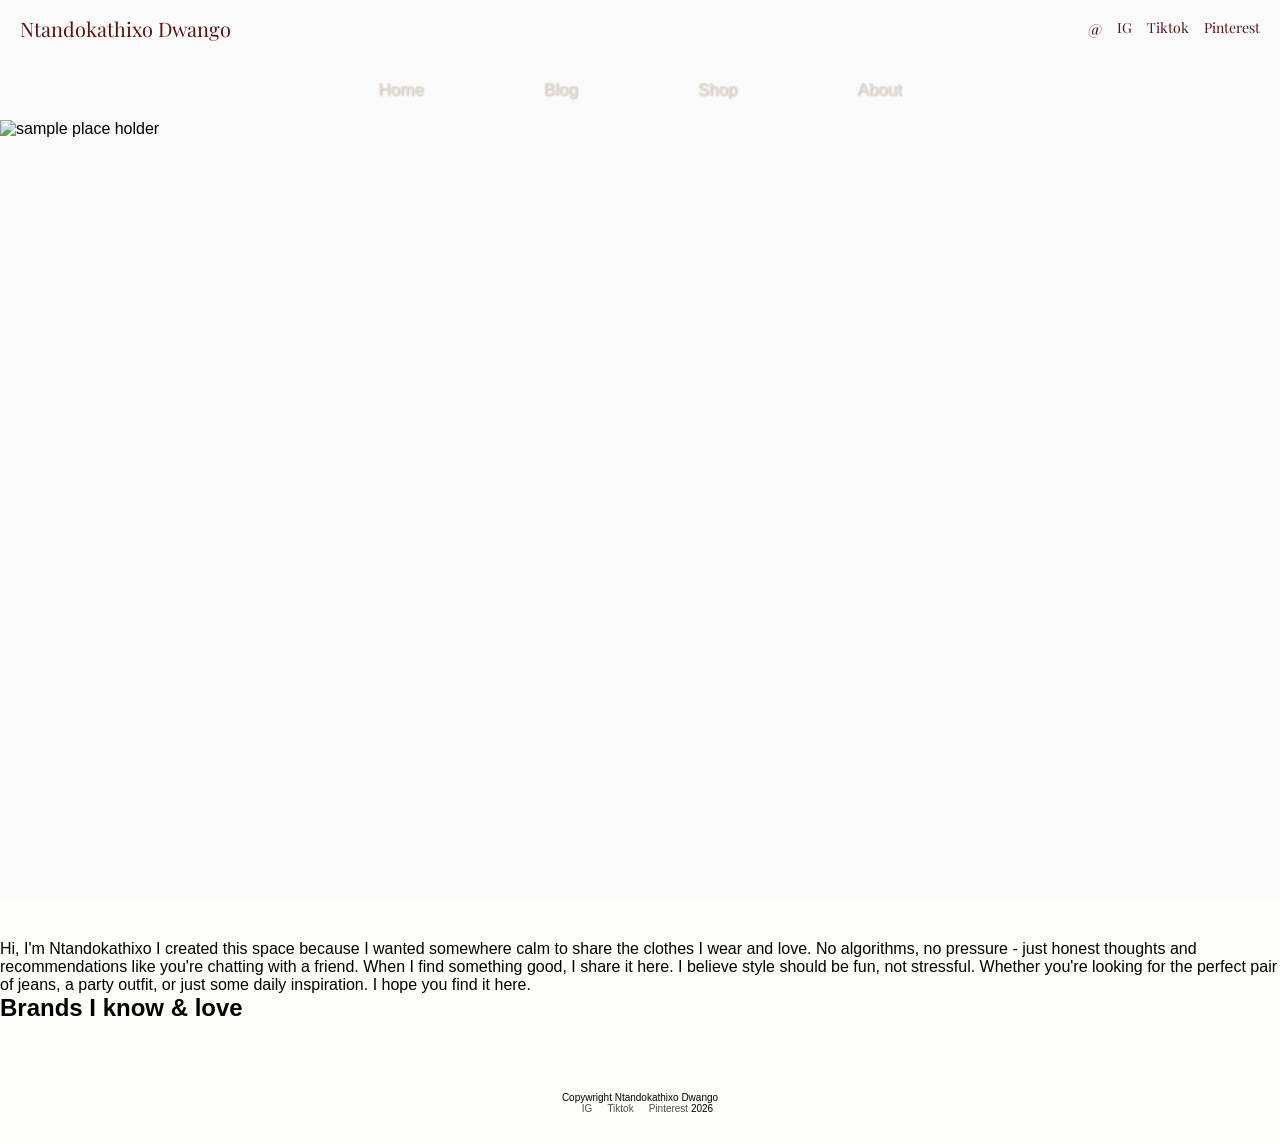
==== about.html @ 5c0c626a "first commit" ====
<!DOCTYPE html>
<html lang="en">
<head>
    <meta charset="UTF-8">
    <meta name="viewport" content="width=device-width, initial-scale=1.0">
    <title>Portfolio Website</title>
    <link href="https://fonts.googleapis.com/css2?family=Playfair+Display:ital,wght@0,400..900;1,400..900&display=swap" rel="stylesheet">
    <link rel="stylesheet" href="./css/style.css">
    <script src="./js/main.js" defer></script>
</head>
<body>
    <header>

        <div class="top-bar">
            <h1 class="logo">Ntandokathixo Dwango</h1>
            <nav class="socials-nav">
              <ul class="social-links">
                <li class="search-icon">@</li>
                <li><a href="https://www.instagram.com/i.nandos?igsh=MXA2dDZqcmVsYThvMA%3D%3D&utm_source=qr">IG</a></li>
                <li><a href="https://www.tiktok.com/@inandos?_r=1&_t=ZS-95dtrnkW7IT">Tiktok</a></li>
                <li><a href="https://pin.it/1VtYvhpHP">Pinterest</a></li>
              </ul>
            </nav>
        </div>

        
        <nav class="main-nav">
            <ul class="page-links">
              <li><a href="./index.html">Home</a></li>
              <li><a href="./blog.html">Blog</a></li>
              <li><a href="./shop.html">Shop</a></li>
              <li><a href="./about.html">About</a></li>
            </ul>
        </nav>

        <div>
                    <figure>
                        <img src="" alt="sample place holder">
                        <figcaption></figcaption>
                    </figure>
        </div>

    </header>
    <main>
        <section class="section-about">
            <p class="about-paragraph"> Hi, I'm Ntandokathixo
                I created this space because  I wanted somewhere calm to share the clothes I wear and love.
                No algorithms, no pressure - just honest thoughts and recommendations like you're chatting with a friend.
                When I find something good, I share it here.
                I believe style should be fun, not stressful. Whether you're looking for the perfect pair of jeans, a party outfit, or just some daily inspiration.
                I hope you find it here.
            </p>
        </section> 

        <section>
            <h2 class="referal"> Brands I know & love</h2>
        </section>
    </main>
    <footer>
    <p> Copywright Ntandokathixo Dwango 
        <ul class="footer-social-links">
                <li><a href="https://www.instagram.com/i.nandos?igsh=MXA2dDZqcmVsYThvMA%3D%3D&utm_source=qr">IG</a></li>
                <li><a href="https://www.tiktok.com/@inandos?_r=1&_t=ZS-95dtrnkW7IT">Tiktok</a></li>
                <li><a href="https://pin.it/1VtYvhpHP">Pinterest</a></li>
              </ul> 
        <time datetime="2026-04-17">2026</time> </p>
 </footer>
</body>
</html>
---- css/style.css ----
* {
    margin: 0;
    padding: 0;
    box-sizing: border-box;
}

body {
    display: flex;
    flex-direction: column;
    background-color: rgb(250, 250, 250);
    font-family: 'Open Sans', sans-serif;
    min-height: 100vh;
    margin: 0;
    padding: 0;
}

/* HEADER AND HERO */
header {
    position: relative;
    min-height: 100vh;
}

.hero-image {
    position: absolute;
    top: 0;
    left: 0;
    width: 100%;
    height: 100%;
    object-fit: cover;
    z-index: 0;
}

.top-bar, .main-nav, .hero-text {
    position: relative;
    z-index: 2;
}

/* TOP BAR */
.top-bar {
    display: flex;
    justify-content: space-between;
    align-items: center;
    padding: 15px 20px;
    position: fixed;
    top: 0;
    left: 0;
    width: 100%;
    background-color: transparent;
    transition: background-color 0.3s ease;
    z-index: 100;
    box-sizing: border-box;
}

.top-bar.scrolled {
    background-color: rgb(255, 253, 247);
    box-shadow: 0 2px 5px rgba(0,0,0,0.05);
}

.top-bar-right {
    display: flex;
    align-items: center;
    gap: 15px;
    margin-right: 0px;
    padding-right: 20px;
}

/* LOGO - HOMEPAGE */
.home-page .logo {
    font-family: 'Playfair Display', serif;
    font-weight: 300;
    font-size: 20px;
    padding-left: 0px;
    color: antiquewhite;
    transition: color 0.3s ease;
}

/* LOGO - HOMEPAGE WHEN SCROLLED */
body.home-page .top-bar.scrolled .logo {
    color: rgb(84, 21, 21);
}

/* LOGO - OTHER PAGES */
.logo {
    font-family: 'Playfair Display', serif;
    font-weight: 300;
    font-size: 20px;
    padding-left: 0px;
    color: rgb(84, 21, 21);
}

/* SOCIAL LINKS CONTAINER */
.social-links {
    display: flex;
    list-style: none;
    gap: 15px;
    margin: 0;
    padding: 0;
}

/* SOCIAL LINKS - HOMEPAGE */
.home-page .social-links li a {
    text-decoration: none;
    font-family: 'Playfair Display', serif;
    font-size: 14px;
    font-weight: 400;
    color: antiquewhite;
    transition: color 0.3s ease;
}

/* SOCIAL LINKS - HOMEPAGE WHEN SCROLLED */
body.home-page .top-bar.scrolled .social-links li a {
    color: rgb(84, 21, 21);
}

/* SOCIAL LINKS - OTHER PAGES */
.social-links li a {
    text-decoration: none;
    font-family: 'Playfair Display', serif;
    font-size: 14px;
    font-weight: 400;
    color: rgb(84, 21, 21);
}

/* SEARCH ICON - HOMEPAGE */
.home-page .search-icon {
    color: antiquewhite;
    font-family: 'Playfair Display', serif;
    transition: color 0.3s ease;
}

/* SEARCH ICON - HOMEPAGE WHEN SCROLLED */
body.home-page .top-bar.scrolled .search-icon {
    color: rgb(84, 21, 21);
}

/* SEARCH ICON - OTHER PAGES */
.search-icon {
    color: rgb(84, 21, 21);
    font-family: 'Playfair Display', serif;
}

/* HAMBURGER BUTTON */
.hamburger {
    background: none;
    border: none;
    font-size: 28px;
    cursor: pointer;
    width: 35px;
    text-align: center;
    padding: 0;
    visibility: hidden;
    transition: color 0.3s ease;
}

/* HAMBURGER - HOMEPAGE */
.home-page .hamburger {
    color: antiquewhite;
}

/* HAMBURGER - HOMEPAGE WHEN SCROLLED */
body.home-page .top-bar.scrolled .hamburger {
    visibility: visible;
    color: rgb(84, 21, 21);
}

/* HAMBURGER - OTHER PAGES */
.hamburger {
    color: rgb(84, 21, 21);
}

/* HAMBURGER - OTHER PAGES WHEN SCROLLED */
.top-bar.scrolled .hamburger {
    visibility: visible;
}

/* HIDE MAIN NAV WHEN SCROLLED */
.top-bar.scrolled .main-nav {
    display: none;
}

/* SLIDE MENU */
.slide-menu {
    position: fixed;
    top: 0;
    right: -300px;
    width: 280px;
    height: 100%;
    background-color: rgb(255, 253, 247);
    box-shadow: -2px 0 10px rgba(0,0,0,0.1);
    z-index: 200;
    transition: right 0.3s ease;
    padding-top: 70px;
}

.slide-menu.open {
    right: 0;
}

.slide-menu ul {
    list-style: none;
    padding: 0;
    margin: 0;
}

.slide-menu li {
    text-align: center;
    padding: 15px 20px;
    border-bottom: 1px solid rgb(230, 230, 230);
}

.slide-menu li a {
    text-decoration: none;
    font-family: 'Open Sans', sans-serif;
    font-size: 16px;
    font-weight: 300;
    color: rgb(84, 21, 21);
}

.close-menu {
    position: absolute;
    top: 15px;
    right: 20px;
    background: none;
    border: none;
    font-size: 24px;
    cursor: pointer;
    color: rgb(80, 80, 80);
}

.menu-overlay {
    display: none;
    position: fixed;
    top: 0;
    left: 0;
    width: 100%;
    height: 100%;
    background-color: rgba(0,0,0,0.4);
    z-index: 150;
}

.menu-overlay.open {
    display: block;
}

/* MAIN NAVIGATION */
.main-nav {
    display: flex;
    align-items: center;
    justify-content: center;
    padding: 20px 20px;
    position: relative;
    z-index: 1;
}

.page-links {
    display: flex;
    gap: 120px;
    list-style: none;
    margin: 0;
    padding-top: 60px;
}

.page-links li a {
    text-decoration: none;
    font-family: 'Open Sans', sans-serif;
    font-size: 17px;
    font-weight: 500;
    color: rgb(234, 220, 201);
    text-shadow: 1px 1px 2px rgba(29, 29, 29, 0.3);
}

/* HERO TEXT */
.hero-text {
    font-size: 20px;
    font-weight: 300;
    text-align: left;
    padding-top: 150px;
    font-family: 'Open Sans', sans-serif;
    color: antiquewhite;
    margin: 150px;
    margin-left: 5%;
    text-shadow: 1px 1px 2px rgba(0,0,0,0.3);
    position: relative;
    z-index: 1;
}

.hero-text .drop-cap {
    font-size: 40px;
    font-family: 'Open Sans', sans-serif;
    font-weight: 400;
    display: block;
    line-height: 1.2;
    margin-bottom: 15px;
    color: antiquewhite;
}

/* MAIN CONTENT */
main {
    flex-grow: 1;
    background-color: rgb(255, 253, 247);
    padding: 40px 0;
}

/* LATEST IN SECTION */
.section-latest {
    padding: 40px 40px;
}

.latest-header {
    display: flex;
    justify-content: space-between;
    align-items: baseline;
    margin-bottom: 30px;
}

.latest-in {
    font-size: 45px;
    font-weight: 200;
    font-family: 'Playfair Display', serif;
    color: rgb(84, 21, 21);
}

.latest-grid {
    display: flex;
    flex-direction: row;
    justify-content: space-between;
    gap: 40px;
    margin-bottom: 30px;
}

.post-card {
    text-decoration: none;
    display: block;
    flex: 1;
    transition: transform 0.3s ease;
}

.post-card:hover {
    transform: translateY(-5px);
}

.post-card figure {
    margin: 0;
}

.post-card img {
    width: 100%;
    height: 600px;
    object-fit: cover;
}

.post-card figcaption h3 {
    font-family: 'Playfair Display', serif;
    font-size: 18px;
    font-weight: 300;
    color: rgb(84, 21, 21);
    margin: 12px 0 5px 0;
}

.post-card figcaption p {
    font-family: 'Open Sans', sans-serif;
    font-size: 12px;
    color: rgb(84, 21, 21);
}

.view-more {
    display: inline-block;
    text-decoration: none;
    font-family: 'Open Sans', sans-serif;
    font-size: 14px;
    font-weight: 350;
    color: rgb(84, 21, 21);
    border-bottom: 2px solid rgb(84, 21, 21);
    padding-bottom: 4px;
}

/* LATEST FAVOURITE POSTS */
.section-favourite {
    padding: 40px 40px;
}

.favourite-content {
    display: flex;
    align-items: center;
    justify-content: space-between;
    gap: 60px;
}

.favourite-text {
    flex: 1;
    max-width: 35%;
}

.latest-post {
    font-size: 45px;
    font-weight: 200;
    font-family: 'Playfair Display', serif;
    margin-bottom: 55px;
    color: rgb(84, 21, 21);
}

.favourite-description {
    font-family: 'Open Sans', sans-serif;
    font-size: 14px;
    color: rgb(120, 120, 120);
    line-height: 1.6;
}

.favourite-images {
    flex: 2;
    display: flex;
    gap: 30px;
}

.favourite-card {
    flex: 1;
    display: block;
    text-decoration: none;
    transition: transform 0.3s ease;
    position: relative;
}

.favourite-card:hover {
    transform: scale(1.02);
}

.favourite-card img {
    width: 100%;
    height: 600px;
    object-fit: cover;
}

.flower-overlay {
    position: relative;
}

.flower-corner {
    position: absolute;
    top: 10px;
    right: 10px;
    width: 50px;
    height: 50px;
    background-image: url('images/homepage/flower.png');
    background-size: contain;
    background-repeat: no-repeat;
    pointer-events: none;
    z-index: 2;
}

/* FOOTER */
footer {
    font-size: 10px;
    margin-top: auto;
    text-align: center;
    padding: 30px 20px;
    background-color: rgb(255, 253, 247);
}

.footer-social-links {
    display: inline-flex;
    list-style: none;
    gap: 15px;
    margin-left: 15px;
}

.footer-social-links li a {
    text-decoration: none;
    font-size: 10px;
    color: rgb(80, 80, 80);
}

footer p {
    display: flex;
    justify-content: center;
    align-items: center;
    gap: 10px;
    flex-wrap: wrap;
}

/* BLOG PAGE STYLES */
.blog-page .main-nav .page-links li a {
    color: rgb(84, 21, 21);
    text-shadow: none;
}

.blog-title {
    font-family: 'Playfair Display', serif;
    font-size: 25px;
    font-weight: 400;
    text-align: center;
    color: rgb(84, 21, 21);
    margin: 60px 0 40px 0;
}

.featured-post {
    padding: 40px 80px;
    background-color: rgb(255, 253, 247);
}

.featured-content {
    display: flex;
    align-items: center;
    gap: 50px;
    background-color: rgb(250, 248, 242);
    overflow: hidden;
}

.featured-text {
    flex: 1;
    padding: 40px;
}

.featured-tag {
    font-family: 'Open Sans', sans-serif;
    font-size: 12px;
    font-weight: 600;
    letter-spacing: 2px;
    color: rgb(84, 21, 21);
    display: inline-block;
    margin-bottom: 15px;
}

.featured-text h2 {
    font-family: 'Playfair Display', serif;
    font-size: 28px;
    font-weight: 600;
    color: rgb(84, 21, 21);
    margin-bottom: 15px;
}

.featured-text p {
    font-family: 'Open Sans', sans-serif;
    font-size: 14px;
    color: rgb(100, 100, 100);
    line-height: 1.6;
    margin-bottom: 25px;
}

.read-more-btn {
    display: inline-block;
    text-decoration: none;
    font-family: 'Open Sans', sans-serif;
    font-size: 12px;
    font-weight: 600;
    color: rgb(84, 21, 21);
    border-bottom: 2px solid rgb(84, 21, 21);
    padding-bottom: 4px;
}

.featured-image {
    flex: 1;
}

.featured-image img {
    width: 100%;
    height: 700px;
    object-fit: cover;
}

.blog-filters {
    display: flex;
    justify-content: center;
    gap: 30px;
    padding: 30px 20px;
    flex-wrap: wrap;
    border-bottom: 1px solid rgb(230, 230, 230);
    margin: 0 80px;
}

.filter-btn {
    background: none;
    border: none;
    font-family: 'Open Sans', sans-serif;
    font-size: 14px;
    font-weight: 600;
    color: rgb(120, 120, 120);
    cursor: pointer;
    padding: 8px 0;
    transition: color 0.3s ease;
}

.filter-btn:hover,
.filter-btn.active {
    color: rgb(139, 90, 43);
    border-bottom: 2px solid rgb(139, 90, 43);
}

.blog-posts {
    padding: 40px 80px;
}

.posts-grid {
    display: grid;
    grid-template-columns: repeat(3, 1fr);
    gap: 30px;
}

.blog-card {
    background-color: rgb(255, 253, 247);
    overflow: hidden;
    transition: transform 0.3s ease;
}

.blog-card:hover {
    transform: translateY(-5px);
}

.blog-card a {
    text-decoration: none;
}

.blog-card img {
    width: 100%;
    height: 600px;
    object-fit: cover;
}

.blog-card h3 {
    font-family: 'Playfair Display', serif;
    font-size: 18px;
    font-weight: 500;
    color: rgb(84, 21, 21);
    padding: 15px 15px 5px 15px;
}

.blog-card .post-date {
    font-family: 'Open Sans', sans-serif;
    font-size: 11px;
    color: rgb(150, 150, 150);
    padding: 0 15px 15px 15px;
}

.pagination {
    display: flex;
    justify-content: center;
    gap: 15px;
    padding: 40px 0 60px 0;
}

.pagination a {
    text-decoration: none;
    font-family: 'Open Sans', sans-serif;
    font-size: 14px;
    color: rgb(120, 120, 120);
    padding: 5px 10px;
    cursor: pointer;
}

.pagination a:hover,
.pagination a.active {
    color: rgb(139, 90, 43);
    font-weight: 600;
}

/* PAGE 2 - HIDDEN BY DEFAULT */
.page2 {
    display: none;
}

/* RESPONSIVE */
@media (max-width: 1024px) {
    .latest-grid {
        flex-wrap: wrap;
    }
    
    .post-card {
        flex: 1 1 calc(50% - 15px);
    }
    
    .favourite-content {
        flex-direction: column;
        text-align: center;
    }
    
    .favourite-text {
        max-width: 100%;
        margin-bottom: 30px;
    }
    
    .featured-content {
        flex-direction: column;
    }
    
    .posts-grid {
        grid-template-columns: repeat(2, 1fr);
    }
}

@media (max-width: 768px) {
    .section-latest, .section-favourite {
        padding: 40px 20px;
    }
    
    .latest-grid {
        flex-direction: column;
    }
    
    .favourite-images {
        flex-direction: column;
    }
    
    .post-card {
        width: 100%;
    }
    
    .featured-post, .blog-posts {
        padding: 40px 20px;
    }
    
    .posts-grid {
        grid-template-columns: 1fr;
    }
    
    .blog-filters {
        margin: 0 20px;
    }
}
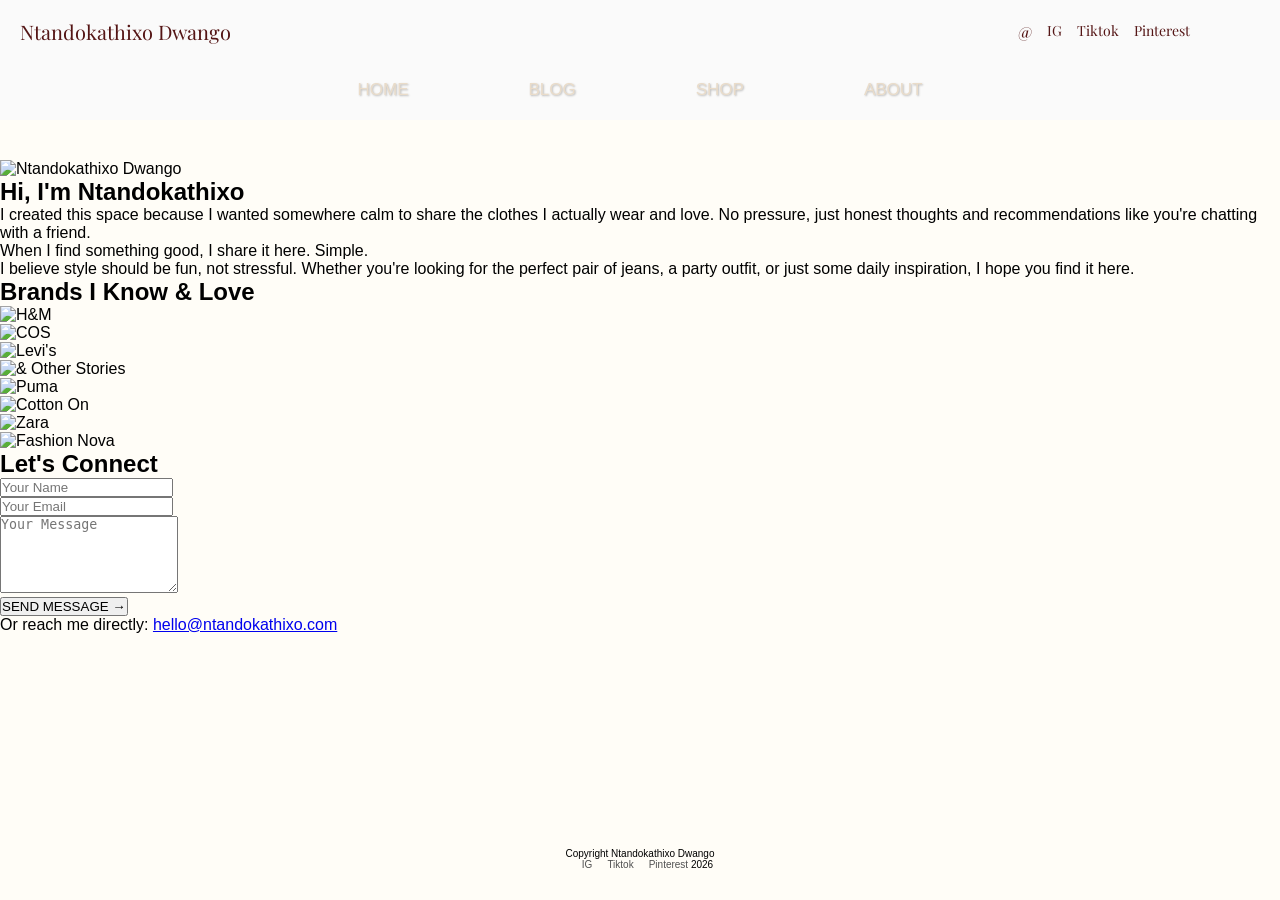
==== commit 87f42ad4: "about and shop page updates" ====
--- a/about.html
+++ b/about.html
@@ -3,67 +3,123 @@
 <head>
     <meta charset="UTF-8">
     <meta name="viewport" content="width=device-width, initial-scale=1.0">
-    <title>Portfolio Website</title>
+    <title>About | Ntandokathixo Dwango</title>
     <link href="https://fonts.googleapis.com/css2?family=Playfair+Display:ital,wght@0,400..900;1,400..900&display=swap" rel="stylesheet">
     <link rel="stylesheet" href="./css/style.css">
     <script src="./js/main.js" defer></script>
 </head>
-<body>
-    <header>
+<body class="about-page">
+    <div class="top-bar">
+        <h1 class="logo">Ntandokathixo Dwango</h1>
+        <div class="top-bar-right">
+            <nav class="socials-nav">
+                <ul class="social-links">
+                    <li class="search-icon">@</li>
+                    <li><a href="https://www.instagram.com/i.nandos">IG</a></li>
+                    <li><a href="https://www.tiktok.com/@inandos">Tiktok</a></li>
+                    <li><a href="https://pin.it/1VtYvhpHP">Pinterest</a></li>
+                </ul>
+            </nav>
+            <button class="hamburger" id="hamburgerBtn">☰</button>
+        </div>
+    </div>
 
-        <div class="top-bar">
-            <h1 class="logo">Ntandokathixo Dwango</h1>
-            <nav class="socials-nav">
-              <ul class="social-links">
-                <li class="search-icon">@</li>
-                <li><a href="https://www.instagram.com/i.nandos?igsh=MXA2dDZqcmVsYThvMA%3D%3D&utm_source=qr">IG</a></li>
-                <li><a href="https://www.tiktok.com/@inandos?_r=1&_t=ZS-95dtrnkW7IT">Tiktok</a></li>
-                <li><a href="https://pin.it/1VtYvhpHP">Pinterest</a></li>
-              </ul>
-            </nav>
-        </div>
+    <nav class="main-nav">
+        <ul class="page-links">
+            <li><a href="./index.html">HOME</a></li>
+            <li><a href="./blog.html">BLOG</a></li>
+            <li><a href="./shop.html">SHOP</a></li>
+            <li><a href="./about.html">ABOUT</a></li>
+        </ul>
+    </nav>
 
-        
-        <nav class="main-nav">
-            <ul class="page-links">
-              <li><a href="./index.html">Home</a></li>
-              <li><a href="./blog.html">Blog</a></li>
-              <li><a href="./shop.html">Shop</a></li>
-              <li><a href="./about.html">About</a></li>
-            </ul>
-        </nav>
+    <!-- Slide Menu -->
+    <div class="slide-menu" id="slideMenu">
+        <button class="close-menu" id="closeMenuBtn">✕</button>
+        <ul>
+            <li><a href="./index.html">HOME</a></li>
+            <li><a href="./blog.html">BLOG</a></li>
+            <li><a href="./shop.html">SHOP</a></li>
+            <li><a href="./about.html">ABOUT</a></li>
+        </ul>
+    </div>
+    <div class="menu-overlay" id="menuOverlay"></div>
 
-        <div>
-                    <figure>
-                        <img src="" alt="sample place holder">
-                        <figcaption></figcaption>
-                    </figure>
-        </div>
+    <main class="about-main">
+        <!-- Profile Photo Section -->
+        <section class="about-profile">
+            <div class="profile-image">
+                <img src="images/about/profile.jpg" alt="Ntandokathixo Dwango">
+            </div>
+        </section>
 
-    </header>
-    <main>
-        <section class="section-about">
-            <p class="about-paragraph"> Hi, I'm Ntandokathixo
-                I created this space because  I wanted somewhere calm to share the clothes I wear and love.
-                No algorithms, no pressure - just honest thoughts and recommendations like you're chatting with a friend.
-                When I find something good, I share it here.
-                I believe style should be fun, not stressful. Whether you're looking for the perfect pair of jeans, a party outfit, or just some daily inspiration.
-                I hope you find it here.
-            </p>
-        </section> 
+        <!-- About Text Section -->
+        <section class="about-text">
+            <h1 class="about-title">Hi, I'm Ntandokathixo</h1>
+            <p class="about-paragraph">I created this space because I wanted somewhere calm to share the clothes I actually wear and love. No pressure, just honest thoughts and recommendations like you're chatting with a friend.</p>
+            <p class="about-paragraph">When I find something good, I share it here. Simple.</p>
+            <p class="about-paragraph">I believe style should be fun, not stressful. Whether you're looking for the perfect pair of jeans, a party outfit, or just some daily inspiration, I hope you find it here.</p>
+        </section>
 
-        <section>
-            <h2 class="referal"> Brands I know & love</h2>
+        <!-- Brands Section -->
+        <section class="brands-section">
+            <h2 class="brands-title">Brands I Know & Love</h2>
+            <div class="brands-grid">
+                <div class="brand-card">
+                    <img src="images/brands/hm-logo.png" alt="H&M">
+                </div>
+                <div class="brand-card">
+                    <img src="images/brands/cos-logo.png" alt="COS">
+                </div>
+                <div class="brand-card">
+                    <img src="images/brands/levis-logo.png" alt="Levi's">
+                </div>
+                <div class="brand-card">
+                    <img src="images/brands/other-stories-logo.png" alt="& Other Stories">
+                </div>
+                <div class="brand-card">
+                    <img src="images/brands/puma-logo.png" alt="Puma">
+                </div>
+                <div class="brand-card">
+                    <img src="images/brands/cotton-on-logo.png" alt="Cotton On">
+                </div>
+                <div class="brand-card">
+                    <img src="images/brands/zara-logo.png" alt="Zara">
+                </div>
+                <div class="brand-card">
+                    <img src="images/brands/fashion-nova-logo.png" alt="Fashion Nova">
+                </div>
+            </div>
+        </section>
+
+        <!-- Contact Section -->
+        <section class="contact-section">
+            <h2 class="contact-title">Let's Connect</h2>
+            <form class="contact-form" id="contactForm">
+                <div class="form-group">
+                    <input type="text" id="name" name="name" placeholder="Your Name" required>
+                </div>
+                <div class="form-group">
+                    <input type="email" id="email" name="email" placeholder="Your Email" required>
+                </div>
+                <div class="form-group">
+                    <textarea id="message" name="message" placeholder="Your Message" rows="5" required></textarea>
+                </div>
+                <button type="submit" class="submit-btn">SEND MESSAGE →</button>
+            </form>
+            <p class="contact-email">Or reach me directly: <a href="mailto:hello@ntandokathixo.com">hello@ntandokathixo.com</a></p>
         </section>
     </main>
+
     <footer>
-    <p> Copywright Ntandokathixo Dwango 
-        <ul class="footer-social-links">
-                <li><a href="https://www.instagram.com/i.nandos?igsh=MXA2dDZqcmVsYThvMA%3D%3D&utm_source=qr">IG</a></li>
-                <li><a href="https://www.tiktok.com/@inandos?_r=1&_t=ZS-95dtrnkW7IT">Tiktok</a></li>
+        <p>Copyright Ntandokathixo Dwango 
+            <ul class="footer-social-links">
+                <li><a href="https://www.instagram.com/i.nandos">IG</a></li>
+                <li><a href="https://www.tiktok.com/@inandos">Tiktok</a></li>
                 <li><a href="https://pin.it/1VtYvhpHP">Pinterest</a></li>
-              </ul> 
-        <time datetime="2026-04-17">2026</time> </p>
- </footer>
+            </ul> 
+            <time datetime="2026-05-01">2026</time>
+        </p>
+    </footer>
 </body>
-</html> +</html>
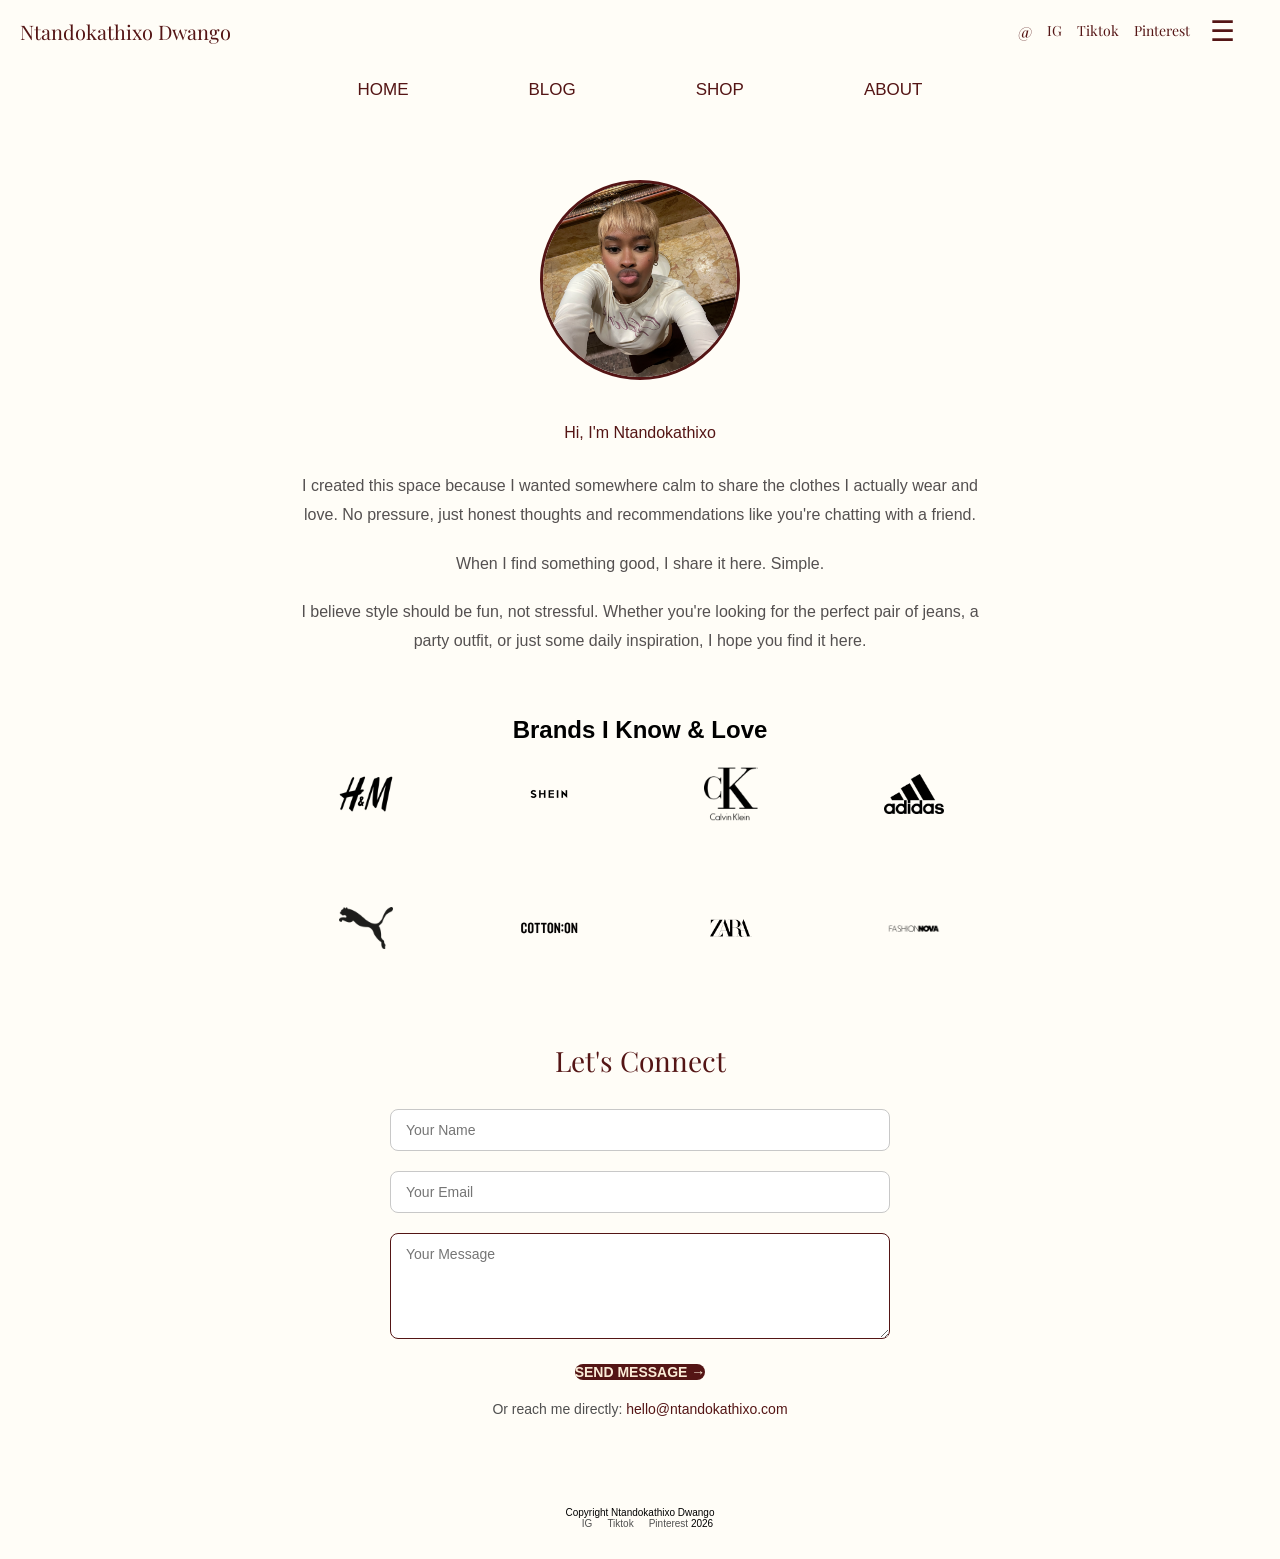
==== commit f4566951: "css updates" ====
--- a/about.html
+++ b/about.html
@@ -49,7 +49,7 @@
         <!-- Profile Photo Section -->
         <section class="about-profile">
             <div class="profile-image">
-                <img src="images/about/profile.jpg" alt="Ntandokathixo Dwango">
+                <img src="images/aboutpage/IMG_6325.jpeg" alt="Ntandokathixo Dwango">
             </div>
         </section>
 
@@ -66,28 +66,28 @@
             <h2 class="brands-title">Brands I Know & Love</h2>
             <div class="brands-grid">
                 <div class="brand-card">
-                    <img src="images/brands/hm-logo.png" alt="H&M">
+                    <img src="images/aboutpage/hm-logo-black-and-white-1.png" alt="H&M">
                 </div>
                 <div class="brand-card">
-                    <img src="images/brands/cos-logo.png" alt="COS">
+                    <img src="images/aboutpage/Shein-logo.png" alt="Shein">
                 </div>
                 <div class="brand-card">
-                    <img src="images/brands/levis-logo.png" alt="Levi's">
+                    <img src="images/aboutpage/calvin-klein-logo-png_seeklogo-311014.png" alt="Calvin Klein">
                 </div>
                 <div class="brand-card">
-                    <img src="images/brands/other-stories-logo.png" alt="& Other Stories">
+                    <img src="images/aboutpage/Adidas_logo.png" alt="Adidas">
                 </div>
                 <div class="brand-card">
-                    <img src="images/brands/puma-logo.png" alt="Puma">
+                    <img src="images/aboutpage/puma-se-logo-png_seeklogo-287825.png" alt="Puma">
                 </div>
                 <div class="brand-card">
-                    <img src="images/brands/cotton-on-logo.png" alt="Cotton On">
+                    <img src="images/aboutpage/bce77954e0cf047f27a0004ae618fdc6.png" alt="Cotton On">
                 </div>
                 <div class="brand-card">
-                    <img src="images/brands/zara-logo.png" alt="Zara">
+                    <img src="images/aboutpage/zara.png" alt="Zara">
                 </div>
                 <div class="brand-card">
-                    <img src="images/brands/fashion-nova-logo.png" alt="Fashion Nova">
+                    <img src="images/aboutpage/fashion_nova-logo_brandlogos.net_aqcdr-512x512.png" alt="Fashion Nova">
                 </div>
             </div>
         </section>
--- a/css/style.css
+++ b/css/style.css
@@ -7,7 +7,7 @@
 body {
     display: flex;
     flex-direction: column;
-    background-color: rgb(250, 250, 250);
+    background-color: rgb(255, 253, 247);
     font-family: 'Open Sans', sans-serif;
     min-height: 100vh;
     margin: 0;
@@ -285,8 +285,8 @@
 }
 
 .hero-text .drop-cap {
-    font-size: 40px;
-    font-family: 'Open Sans', sans-serif;
+    font-size: 50px;
+    font-family: 'Playfair Display', serif;
     font-weight: 400;
     display: block;
     line-height: 1.2;
@@ -714,4 +714,415 @@
     .blog-filters {
         margin: 0 20px;
     }
+}
+
+/* ABOUT PAGE STYLES */
+
+.about-page .main-nav .page-links li a {
+    color: rgb(84, 21, 21);
+    text-shadow: none;
+}
+
+.about-main {
+    max-width: 1000px;
+    margin: 0 auto;
+    padding: 60px 40px;
+}
+
+.about-profile {
+    text-align: center;
+    margin-bottom: 40px;
+}
+
+.profile-image img {
+    width: 200px;
+    height: 200px;
+    border-radius: 50%;
+    object-fit: cover;
+    border: 3px solid  rgb(84,21,21);;
+}
+
+.about-title {
+    font-family: 'Open Sans' sans-serif;
+    font-size: 16px;
+    font-weight: 400;
+    color: rgb(84,21,21);
+    text-align: center;
+    margin-bottom: 30px;
+}
+
+.about-paragraph {
+    font-family: 'Open Sans' sans-serif;
+    font-size: 16px;
+    line-height: 1.8;
+    color: rgb(84,80,80);
+    text-align: center;
+    margin: 0 auto 20px auto;
+    max-width: 700px;
+}
+
+/* BRANDS SECTION */
+
+.brands-section {
+  margin-top: 60px;
+  text-align: center;
+}
+
+.brands-tile {
+    font-family: 'Playfair Display', serif;
+    font-size: 28px;
+    font-weight: 400;
+    color:rgb(84,21,21);
+    margin-bottom: 30px;
+}
+
+.brands-grid {
+    display: grid;
+    grid-template-columns: repeat(4, 1fr);
+    gap: 30px;
+    max-width: 800px;
+    margin: 0 auto;
+}
+
+.brand-card {
+    
+    padding: 20px;
+    border-radius: 12px;
+    transition: transform 0.3s ease;
+}
+
+.brand-card:hover {
+    transform: translateY(-5px);
+}
+
+.brand-card img{
+    width: 60px;
+    height: 60px;
+    object-fit: contain;
+}
+
+/* CONTACT SECTION */
+
+.contact-section {
+    margin-top: 60px;
+    text-align: center;
+}
+
+.contact-title {
+   font-family: 'Playfair Display', serif;
+   font-size: 28px;
+   font-weight: 400;
+   color: rgb(84,21,21);
+   margin-bottom: 30px;
+}
+
+.contact-form{
+    max-width: 500px;
+    margin: 0 auto;
+}
+
+.form-group{
+    margin-bottom: 20px;
+}
+
+.form-group input, .form-group textarea {
+    width: 100%;
+    padding: 12px 15px;
+    font-family: 'Open Sans', sans-serif;
+    font-size: 14px;
+    border: 1px solid rgb(200, 200, 200);
+    border-radius: 8px;
+    background-color: rgb(255,255,255);
+    transition: border-color 0.3 ease;
+}
+
+.form-group input:focus, .form-group textarea {
+    outline: none;
+    border-color: rgb(84,21,21);
+}
+
+.submit-btn {
+    background-color: rgb(84,21,21);
+    color: antiquewhite;
+    font-family: 'Open Sans', sans-serif;
+    font-size: 14px;
+    font-weight: 600;
+    padding: 12px, 30px;
+    border: none;
+    border-radius: 30px;
+    cursor: pointer;
+    transition: background-colour 0.3s ease;
+}
+ 
+.submit-btn:hover {
+    background-color: rgb(60,15,15);
+}
+
+.contact-email {
+    margin-top: 20px;
+    font-family: 'Open Sans', sans-serif;
+    font-size: 14px;
+    color: rgb(80, 80, 80);
+}
+
+.contact-email a {
+    color: rgb(84,21,21);
+    text-decoration: none;
+}
+
+.contact-email a:hover {
+    text-decoration: underline;;
+}
+
+/* SHOP PAGE */
+
+.shop-page .main-nav .page-links li a {
+    color: rgb(84, 21, 21);
+    text-shadow: none;
+}
+
+.shop-main {
+    max-width: 100%;
+    margin: 0 auto;
+}
+
+.shop-hero-image{
+    width: 100%;
+    left: 0;
+    height: 700px;
+    object-fit: cover;
+    padding-top: 30px;
+}
+
+.shop-title {
+    font-family: 'Playfair Display', serif;
+    font-size: 48px;
+    text-align: center;
+    font-weight: 400;
+    color: rgb(84,21,21);
+}
+
+/* SHOP BY CATEGORY */
+
+.shop-by-category {
+    margin-bottom: 60px;
+}
+
+.category-title {
+    font-family: 'Playfiar Display', serif;
+    font-size: 28px;
+    font-weight: 400;
+    color: rgb(84, 21, 21);
+    text-align: center;
+    margin-bottom: 30px;
+    margin-top: 60px;
+}
+
+.category-grid {
+    display: grid;
+    grid-template-columns: repeat(5, 1fr);
+    gap: 10px;
+}
+
+.category-card {
+    text-align: center;
+    text-decoration: none;
+    transition: transform 0.3s ease;
+}
+
+.category-card:hover {
+    transform: translateY(-5px);
+}
+
+.category-card img{
+    width: 100%;
+    height: 500px;
+    object-fit: cover;
+}
+
+.category-name{
+    display: block;
+    font-family: 'Playfair Display', serif;
+    font-size: 16px;
+    font-weight: 500;
+    color: rgb(84,21,21);
+    margin-top: 10px;
+}
+
+/* IN MY CART SECTION */
+
+.in-my-cart {
+    background-color: rgb(250, 248, 242);
+    padding: 40px;
+    border-radius: 16px;
+    margin-bottom: 60px;
+}
+
+.cart-title {
+    font-family: 'Playfair Display', serif;
+    font-size: 24px;
+    font-weight: 500;
+    text-align: center;
+    color: rgb(84, 21, 21);
+    margin-bottom: 30px;
+}
+
+.cart-grid {
+    display: grid;
+    grid-template-columns: repeat(3, 1fr);
+    gap: 30px;
+}
+
+.cart-card {
+    text-align: center;
+    background-color: rgb(255, 255, 255);
+    padding: 20px;
+    border-radius: 12px;
+    transition: transform 0.3s ease;
+}
+
+.cart-card:hover {
+    transform: translateY(-5px);
+}
+
+.cart-card img {
+    width: 100%;
+    height: 500px;
+    object-fit: cover;
+    border-radius: 8px;
+    margin-bottom: 15px;
+}
+
+.cart-card h3 {
+    font-family: 'Playfair Display', serif;
+    font-size: 16px;
+    font-weight: 500;
+    color: rgb(80, 80, 80);
+    margin-bottom: 5px;
+}
+
+.cart-card .price {
+    font-family: 'Open Sans', sans-serif;
+    font-size: 14px;
+    color: rgb(84, 21, 21);
+    font-weight: 600;
+    margin-bottom: 10px;
+}
+
+.shop-now-btn {
+    display: inline-block;
+    text-decoration: none;
+    font-family: 'Open Sans', sans-serif;
+    font-size: 12px;
+    font-weight: 600;
+    color: rgb(84, 21, 21);
+    border-bottom: 2px solid rgb(84, 21, 21);
+    padding-bottom: 4px;
+}
+
+/* REVIEW SECTION */
+
+.reviews-section {
+    text-align: center;
+}
+
+.reviews-title {
+    font-family: 'Playfair Display', serif;
+    font-size: 28px;
+    font-weight: 400;
+    color: rgb(84, 21, 21);
+    margin-bottom: 30px;
+}
+
+.reviews-grid {
+    display: grid;
+    grid-template-columns: repeat(3, 1fr);
+    gap: 30px;
+    margin-bottom: 30px;
+}
+
+.review-card {
+    background-color: rgb(250, 250, 250);
+    padding: 20px;
+    border-radius: 12px;
+    text-align: left;
+}
+
+.review-card .stars {
+    font-size: 16px;
+    margin-bottom: 10px;
+}
+
+.review-card p {
+    font-family: 'Open Sans', sans-serif;
+    font-size: 14px;
+    line-height: 1.6;
+    color: rgb(80, 80, 80);
+    margin-bottom: 10px;
+}
+
+.review-card .reviewer {
+    font-family: 'Open Sans', sans-serif;
+    font-size: 12px;
+    color: rgb(150, 150, 150);
+}
+
+.leave-review-btn {
+    display: inline-block;
+    text-decoration: none;
+    font-family: 'Open Sans', sans-serif;
+    font-size: 14px;
+    font-weight: 600;
+    color: rgb(84, 21, 21);
+    border-bottom: 2px solid rgb(84, 21, 21);
+    padding-bottom: 4px;
+}
+
+/* Responsive for Shop and About */
+@media (max-width: 1024px) {
+    .category-grid {
+        grid-template-columns: repeat(3, 1fr);
+    }
+    
+    .cart-grid {
+        grid-template-columns: repeat(2, 1fr);
+    }
+
+   .reviews-grid {
+        grid-template-columns: repeat(2, 1fr);
+    }
+    
+    .brands-grid {
+        grid-template-columns: repeat(3, 1fr);
+    }
+}
+
+@media (max-width: 768px) {
+    .shop-main, .about-main {
+        padding: 40px 20px;
+    }
+    
+    .shop-title {
+        font-size: 36px;
+    }
+     
+    .category-grid {
+        grid-template-columns: repeat(2, 1fr);
+    }
+    
+    .cart-grid {
+        grid-template-columns: 1fr;
+    }
+    
+    .reviews-grid {
+        grid-template-columns: 1fr;
+    }
+    
+    .brands-grid {
+        grid-template-columns: repeat(2, 1fr);
+    }
+    
+    .about-title {
+        font-size: 28px;
+    }
 }
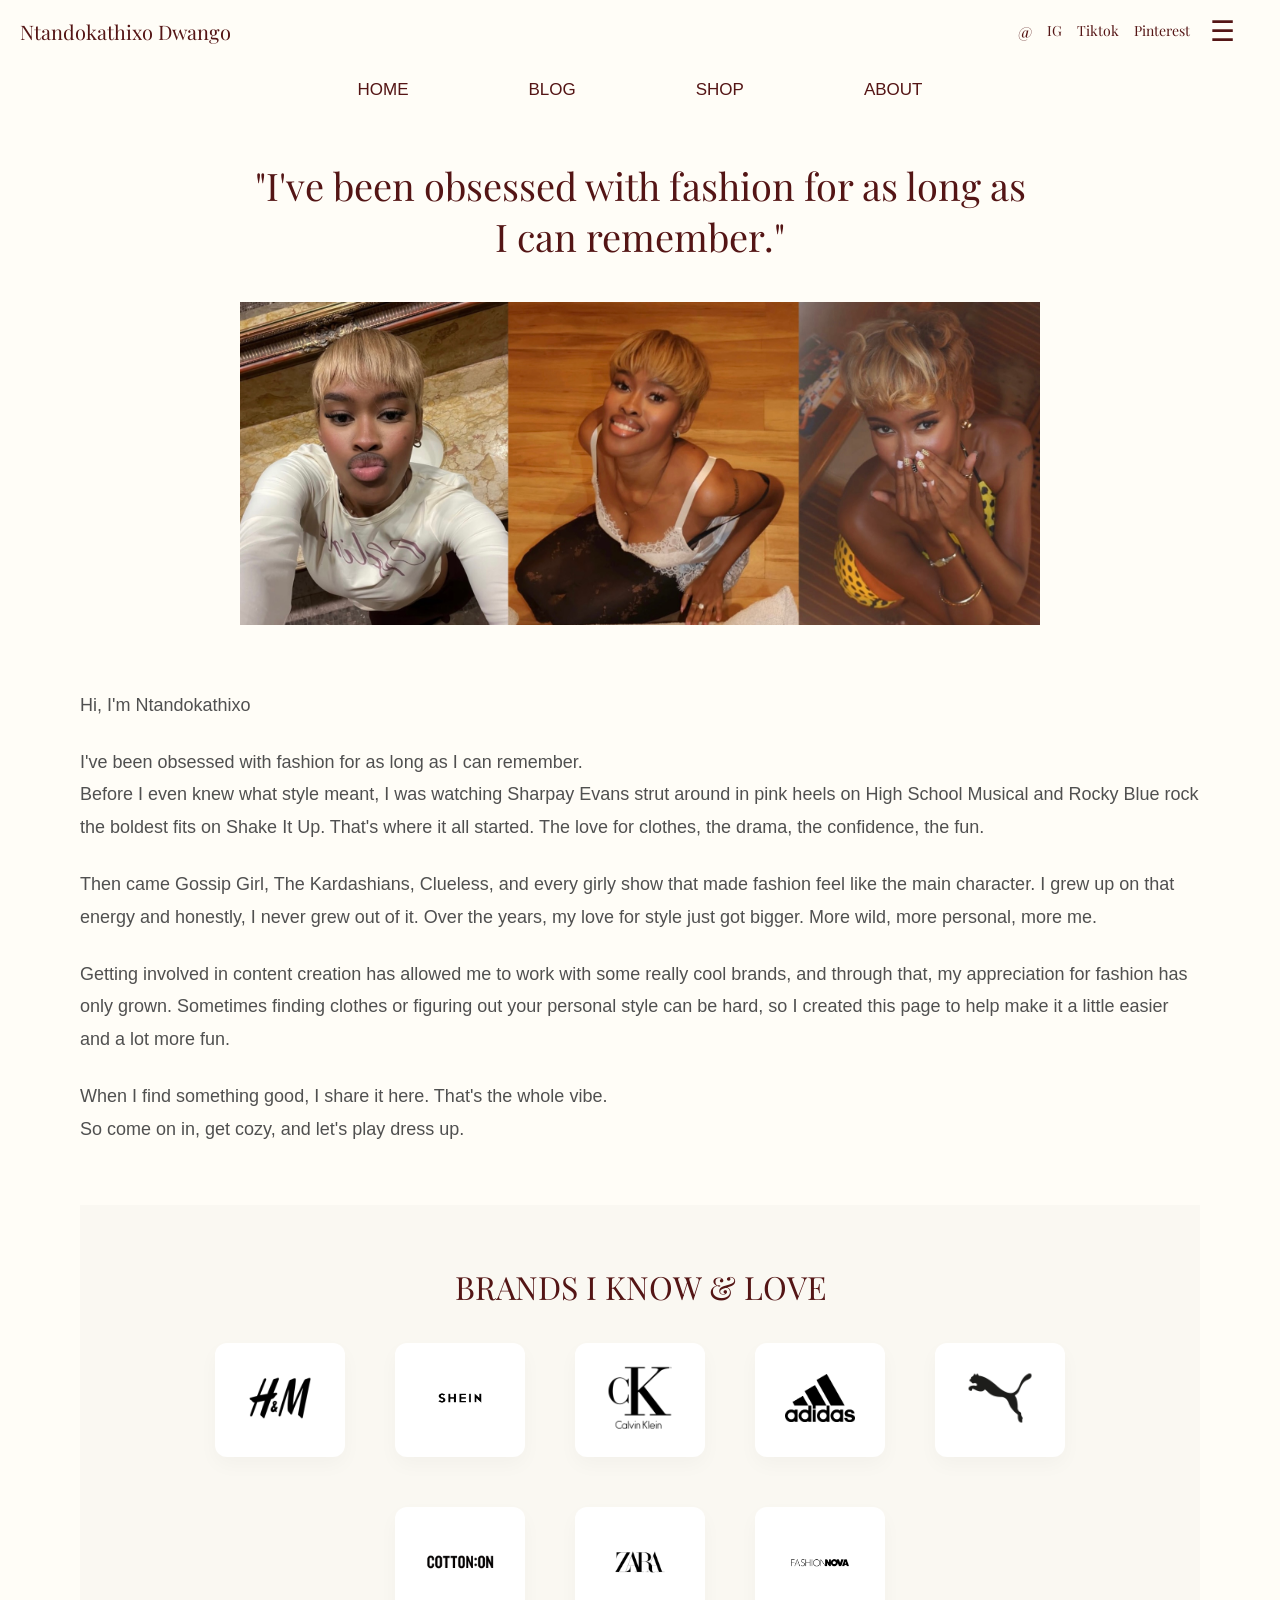
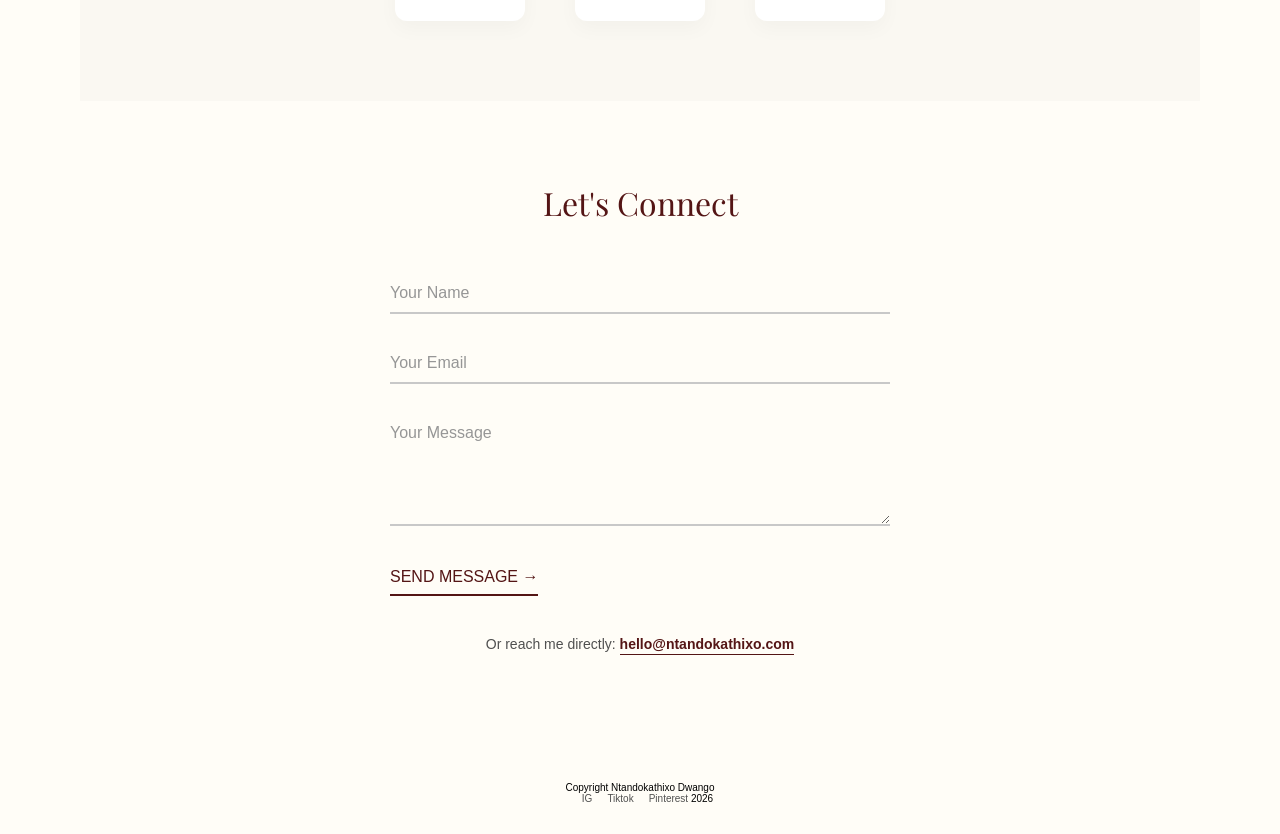
==== commit e0c349f8: "more changes" ====
--- a/about.html
+++ b/about.html
@@ -46,24 +46,26 @@
     <div class="menu-overlay" id="menuOverlay"></div>
 
     <main class="about-main">
-        <!-- Profile Photo Section -->
+        <!-- Title and Profile Photo Section -->
+         <h1 class="about-title">"I've been obsessed with fashion for as long as<br>I can remember."</h1>
         <section class="about-profile">
             <div class="profile-image">
-                <img src="images/aboutpage/IMG_6325.jpeg" alt="Ntandokathixo Dwango">
+                <img src="images/aboutpage/A25C6FEC-EC2F-4726-B0F6-29EC4BEEB2A7.jpg" alt="Ntandokathixo Dwango">
             </div>
         </section>
 
         <!-- About Text Section -->
-        <section class="about-text">
-            <h1 class="about-title">Hi, I'm Ntandokathixo</h1>
-            <p class="about-paragraph">I created this space because I wanted somewhere calm to share the clothes I actually wear and love. No pressure, just honest thoughts and recommendations like you're chatting with a friend.</p>
-            <p class="about-paragraph">When I find something good, I share it here. Simple.</p>
-            <p class="about-paragraph">I believe style should be fun, not stressful. Whether you're looking for the perfect pair of jeans, a party outfit, or just some daily inspiration, I hope you find it here.</p>
-        </section>
+       <section class="about-text">
+            <p class="about-paragraph">Hi, I'm Ntandokathixo</p>
+            <p class="about-paragraph">I've been obsessed with fashion for as long as I can remember.</br>Before I even knew what style meant, I was watching Sharpay Evans strut around in pink heels on High School Musical and Rocky Blue rock the boldest fits on Shake It Up. That's where it all started. The love for clothes, the drama, the confidence, the fun.</p>
+            <p class="about-paragraph">Then came Gossip Girl, The Kardashians, Clueless, and every girly show that made fashion feel like the main character. I grew up on that energy and honestly, I never grew out of it. Over the years, my love for style just got bigger. More wild, more personal, more me.</p>
+            <p class="about-paragraph">Getting involved in content creation has allowed me to work with some really cool brands, and through that, my appreciation for fashion has only grown. Sometimes finding clothes or figuring out your personal style can be hard, so I created this page to help make it a little easier and a lot more fun.</p>
+            <p class="about-paragraph">When I find something good, I share it here. That's the whole vibe.</br>So come on in, get cozy, and let's play dress up. </p>
+       </section>
 
         <!-- Brands Section -->
         <section class="brands-section">
-            <h2 class="brands-title">Brands I Know & Love</h2>
+            <h2 class="brands-title">BRANDS I KNOW & LOVE</h2>
             <div class="brands-grid">
                 <div class="brand-card">
                     <img src="images/aboutpage/hm-logo-black-and-white-1.png" alt="H&M">
--- a/css/style.css
+++ b/css/style.css
@@ -485,11 +485,11 @@
 
 .blog-title {
     font-family: 'Playfair Display', serif;
-    font-size: 25px;
+    font-size: 30px;
     font-weight: 400;
     text-align: center;
     color: rgb(84, 21, 21);
-    margin: 60px 0 40px 0;
+    margin: 80px 0 40px 0;
 }
 
 .featured-post {
@@ -503,11 +503,12 @@
     gap: 50px;
     background-color: rgb(250, 248, 242);
     overflow: hidden;
-}
-
+    padding: 40px;
+}
 .featured-text {
     flex: 1;
-    padding: 40px;
+    padding: 20px;
+    order: 2;
 }
 
 .featured-tag {
@@ -522,7 +523,7 @@
 
 .featured-text h2 {
     font-family: 'Playfair Display', serif;
-    font-size: 28px;
+    font-size: 35px;
     font-weight: 600;
     color: rgb(84, 21, 21);
     margin-bottom: 15px;
@@ -530,7 +531,7 @@
 
 .featured-text p {
     font-family: 'Open Sans', sans-serif;
-    font-size: 14px;
+    font-size: 18px;
     color: rgb(100, 100, 100);
     line-height: 1.6;
     margin-bottom: 25px;
@@ -549,6 +550,7 @@
 
 .featured-image {
     flex: 1;
+    order: 1;
 }
 
 .featured-image img {
@@ -724,154 +726,237 @@
 }
 
 .about-main {
+    max-width: 1200px;
+    margin: 0 auto;
+    padding: 40px 40px;
+}
+
+/* PROFILE SECTION */
+.about-profile {
+    text-align: center;
+    margin-bottom: 60px;
+    margin-top: 40px;
+}
+
+.profile-image {
+    width: 100%;
+    max-width: 800px;
+    margin: 0 auto;
+}
+
+.profile-image img {
+    width: 100%;
+    height: auto;
+    object-fit: cover;
+    border-radius: 0px;
+}
+
+/* ABOUT TEXT SECTION */
+.about-text-section {
+    max-width: 800px;
+    margin: 0 auto 80px auto;
+    padding: 40px 0;
+    border-bottom: 1px solid rgb(230, 230, 230);
+}
+
+.about-title {
+    font-family: 'Playfair Display', serif;
+    font-size: 38px;
+    text-align: center;
+    font-weight: 400;
+    color: rgb(84, 21, 21);
+    margin-bottom: 30px;
+}
+
+.about-paragraph {
+    font-family: 'Open Sans', sans-serif;
+    font-size: 18px;
+    line-height: 1.8;
+    color: rgb(80, 80, 80);
+    text-align: left;
+    margin-bottom: 25px;
+}
+
+/* BRANDS SECTION */
+.brands-section {
+    margin: 60px 0;
+    padding: 60px 0;
+    background-color: rgb(250, 248, 242);
+}
+
+.brands-header {
+    text-align: center;
+    margin-bottom: 50px;
+}
+
+.brands-title {
+    font-family: 'Playfair Display', serif;
+    font-size: 32px;
+    font-weight: 400;
+    color: rgb(84, 21, 21);
+    margin-bottom: 15px;
+    text-align: center;
+}
+
+
+.brands-grid {
+    display: flex;
+    flex-direction: row;
+    justify-content: center;
+    align-items: center;
+    gap: 50px;
+    flex-wrap: wrap;
     max-width: 1000px;
     margin: 0 auto;
-    padding: 60px 40px;
-}
-
-.about-profile {
-    text-align: center;
-    margin-bottom: 40px;
-}
-
-.profile-image img {
-    width: 200px;
-    height: 200px;
-    border-radius: 50%;
-    object-fit: cover;
-    border: 3px solid  rgb(84,21,21);;
-}
-
-.about-title {
-    font-family: 'Open Sans' sans-serif;
-    font-size: 16px;
+    padding: 20px;
+}
+
+.brand-card {
+    background-color: rgb(255, 255, 255);
+    padding: 20px 30px;
+    border-radius: 12px;
+    transition: transform 0.3s ease, box-shadow 0.3s ease;
+    box-shadow: 0 8px 20px rgba(0, 0, 0, 0.03);
+}
+
+.brand-card img {
+    width: 70px;
+    height: 70px;
+    object-fit: contain;
+}
+
+/* CONTACT SECTION */
+.contact-section {
+    max-width: 800px;
+    margin: 80px auto 60px auto;
+    text-align: center;
+    padding: 0 20px;
+}
+
+.contact-title {
+    font-family: 'Playfair Display', serif;
+    font-size: 32px;
     font-weight: 400;
-    color: rgb(84,21,21);
-    text-align: center;
-    margin-bottom: 30px;
-}
-
-.about-paragraph {
-    font-family: 'Open Sans' sans-serif;
-    font-size: 16px;
-    line-height: 1.8;
-    color: rgb(84,80,80);
-    text-align: center;
-    margin: 0 auto 20px auto;
-    max-width: 700px;
-}
-
-/* BRANDS SECTION */
-
-.brands-section {
-  margin-top: 60px;
-  text-align: center;
-}
-
-.brands-tile {
-    font-family: 'Playfair Display', serif;
-    font-size: 28px;
-    font-weight: 400;
-    color:rgb(84,21,21);
-    margin-bottom: 30px;
-}
-
-.brands-grid {
-    display: grid;
-    grid-template-columns: repeat(4, 1fr);
-    gap: 30px;
-    max-width: 800px;
-    margin: 0 auto;
-}
-
-.brand-card {
-    
-    padding: 20px;
-    border-radius: 12px;
-    transition: transform 0.3s ease;
-}
-
-.brand-card:hover {
-    transform: translateY(-5px);
-}
-
-.brand-card img{
-    width: 60px;
-    height: 60px;
-    object-fit: contain;
-}
-
-/* CONTACT SECTION */
-
-.contact-section {
-    margin-top: 60px;
-    text-align: center;
-}
-
-.contact-title {
-   font-family: 'Playfair Display', serif;
-   font-size: 28px;
-   font-weight: 400;
-   color: rgb(84,21,21);
-   margin-bottom: 30px;
-}
-
-.contact-form{
+    color: rgb(84, 21, 21);
+    margin-bottom: 50px;
+}
+
+.contact-form {
+    text-align: left;
     max-width: 500px;
     margin: 0 auto;
 }
 
-.form-group{
-    margin-bottom: 20px;
-}
-
-.form-group input, .form-group textarea {
+.form-group {
+    margin-bottom: 30px;
+    position: relative;
+}
+
+.form-group input,
+.form-group textarea {
     width: 100%;
-    padding: 12px 15px;
-    font-family: 'Open Sans', sans-serif;
-    font-size: 14px;
-    border: 1px solid rgb(200, 200, 200);
-    border-radius: 8px;
-    background-color: rgb(255,255,255);
-    transition: border-color 0.3 ease;
-}
-
-.form-group input:focus, .form-group textarea {
+    padding: 10px 0;
+    font-family: 'Open Sans', sans-serif;
+    font-size: 16px;
+    border: none;
+    border-bottom: 2px solid rgb(200, 200, 200);
+    background-color: transparent;
+    transition: border-color 0.3s ease;
     outline: none;
-    border-color: rgb(84,21,21);
+}
+
+.form-group input:focus,
+.form-group textarea:focus {
+    border-bottom-color: rgb(84, 21, 21);
+}
+
+.form-group textarea {
+    resize: vertical;
+    min-height: 80px;
+}
+
+/* Placeholder styling */
+.form-group input::placeholder,
+.form-group textarea::placeholder {
+    color: rgb(150, 150, 150);
+    font-family: 'Open Sans', sans-serif;
+    font-weight: 300;
 }
 
 .submit-btn {
-    background-color: rgb(84,21,21);
-    color: antiquewhite;
-    font-family: 'Open Sans', sans-serif;
-    font-size: 14px;
-    font-weight: 600;
-    padding: 12px, 30px;
+    background: none;
     border: none;
-    border-radius: 30px;
+    border-bottom: 2px solid rgb(84, 21, 21);
+    color: rgb(84, 21, 21);
+    font-family: 'Open Sans', sans-serif;
+    font-size: 16px;
+    font-weight: 500;
+    padding: 8px 0;
     cursor: pointer;
-    transition: background-colour 0.3s ease;
-}
- 
+    transition: color 0.3s ease, border-color 0.3s ease;
+    width: auto;
+    min-width: 120px;
+}
+
 .submit-btn:hover {
-    background-color: rgb(60,15,15);
+    color: rgb(140, 60, 60);
+    border-bottom-color: rgb(140, 60, 60);
 }
 
 .contact-email {
-    margin-top: 20px;
+    margin-top: 40px;
     font-family: 'Open Sans', sans-serif;
     font-size: 14px;
     color: rgb(80, 80, 80);
 }
 
 .contact-email a {
-    color: rgb(84,21,21);
-    text-decoration: none;
+    color: rgb(84, 21, 21);
+    text-decoration: none;
+    font-weight: 600;
+    border-bottom: 1px solid rgb(84, 21, 21);
+    padding-bottom: 2px;
 }
 
 .contact-email a:hover {
-    text-decoration: underline;;
+    color: rgb(140, 60, 60);
+    border-bottom-color: rgb(140, 60, 60);
+}
+
+/* RESPONSIVE */
+@media (max-width: 768px) {
+    .about-main {
+        padding: 40px 20px;
+    }
+    
+    .about-title {
+        font-size: 32px;
+    }
+    
+    .about-paragraph {
+        font-size: 16px;
+    }
+    
+    .brands-title {
+        font-size: 28px;
+    }
+    
+    .brands-grid {
+        gap: 20px;
+    }
+    
+    .brand-card {
+        padding: 15px 20px;
+    }
+    
+    .brand-card img {
+        width: 50px;
+        height: 50px;
+    }
+    
+    .contact-title {
+        font-size: 28px;
+    }
 }
 
 /* SHOP PAGE */
@@ -943,10 +1028,10 @@
 .category-name{
     display: block;
     font-family: 'Playfair Display', serif;
-    font-size: 16px;
+    font-size: 18px;
     font-weight: 500;
-    color: rgb(84,21,21);
-    margin-top: 10px;
+    color: rgb(84, 21, 21);
+    padding: 15px 15px 5px 15px;
 }
 
 /* IN MY CART SECTION */
@@ -1014,7 +1099,7 @@
     text-decoration: none;
     font-family: 'Open Sans', sans-serif;
     font-size: 12px;
-    font-weight: 600;
+    font-weight: 500;
     color: rgb(84, 21, 21);
     border-bottom: 2px solid rgb(84, 21, 21);
     padding-bottom: 4px;
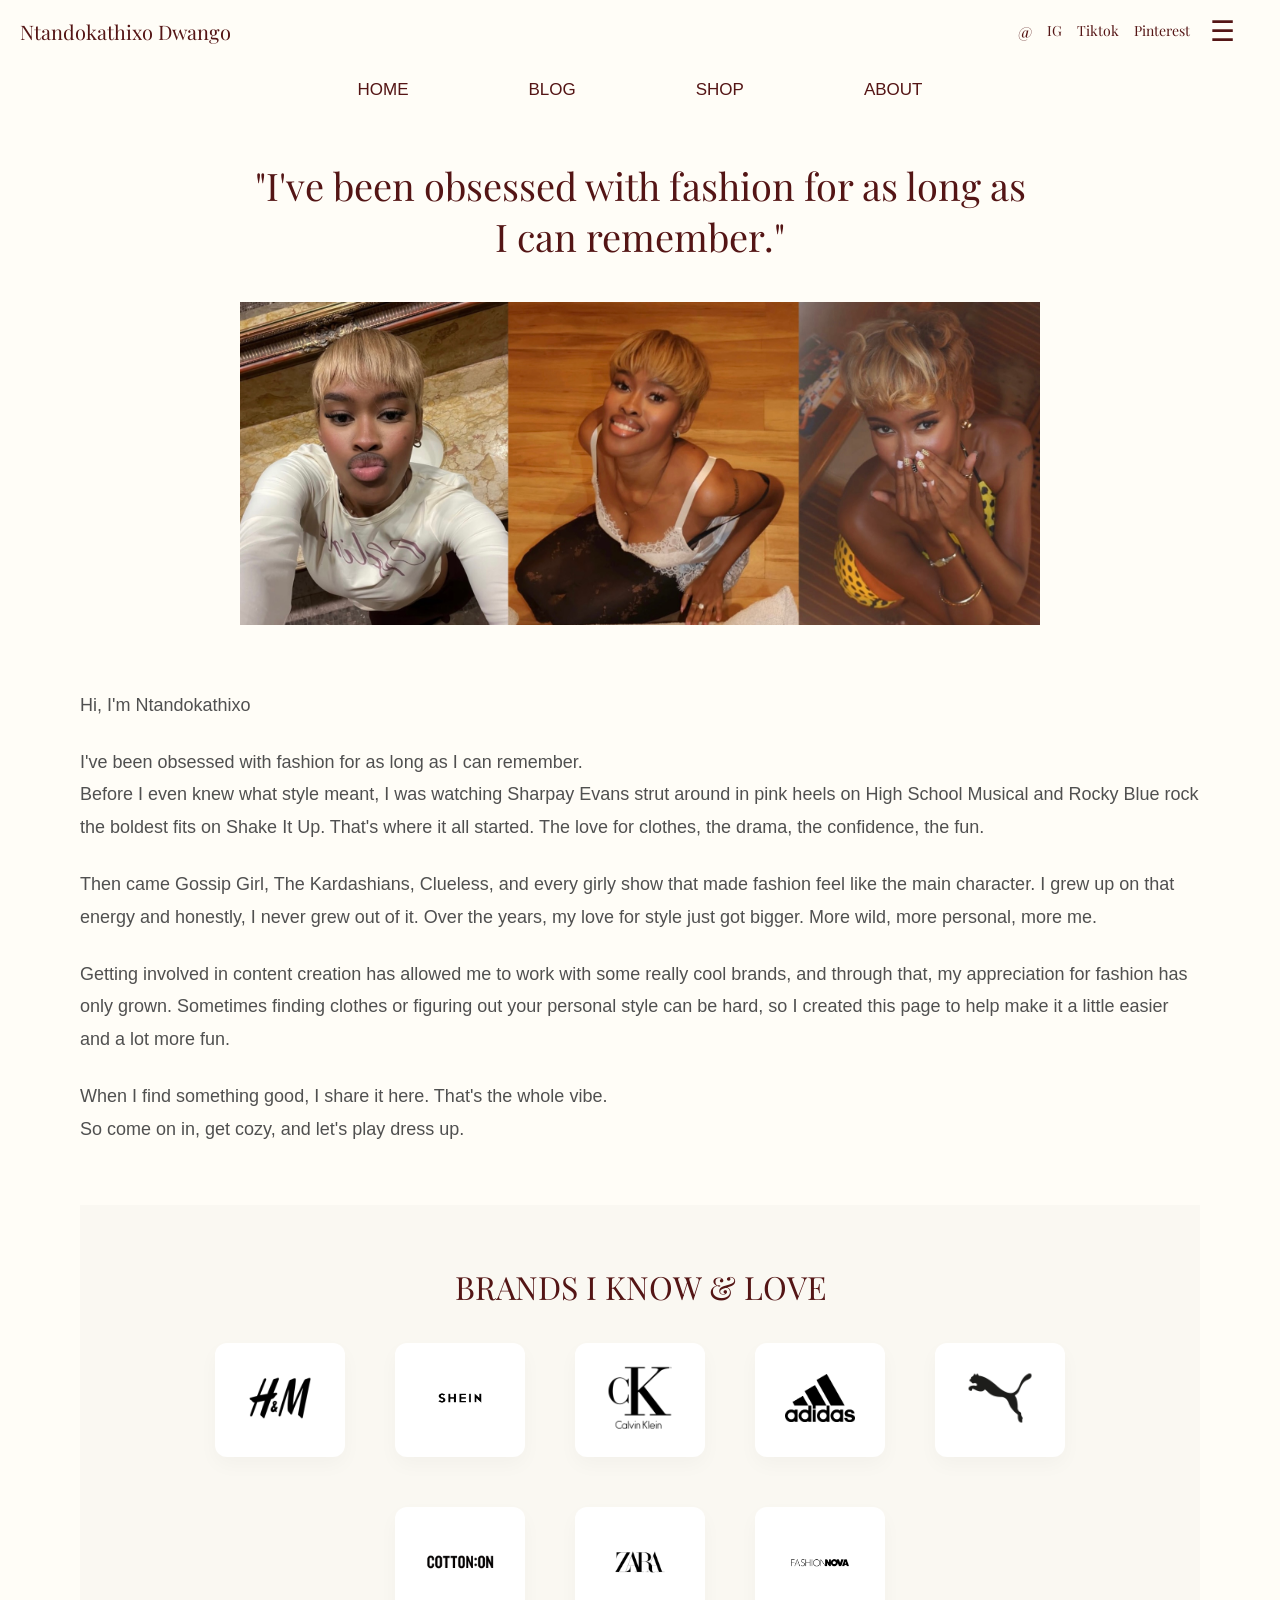
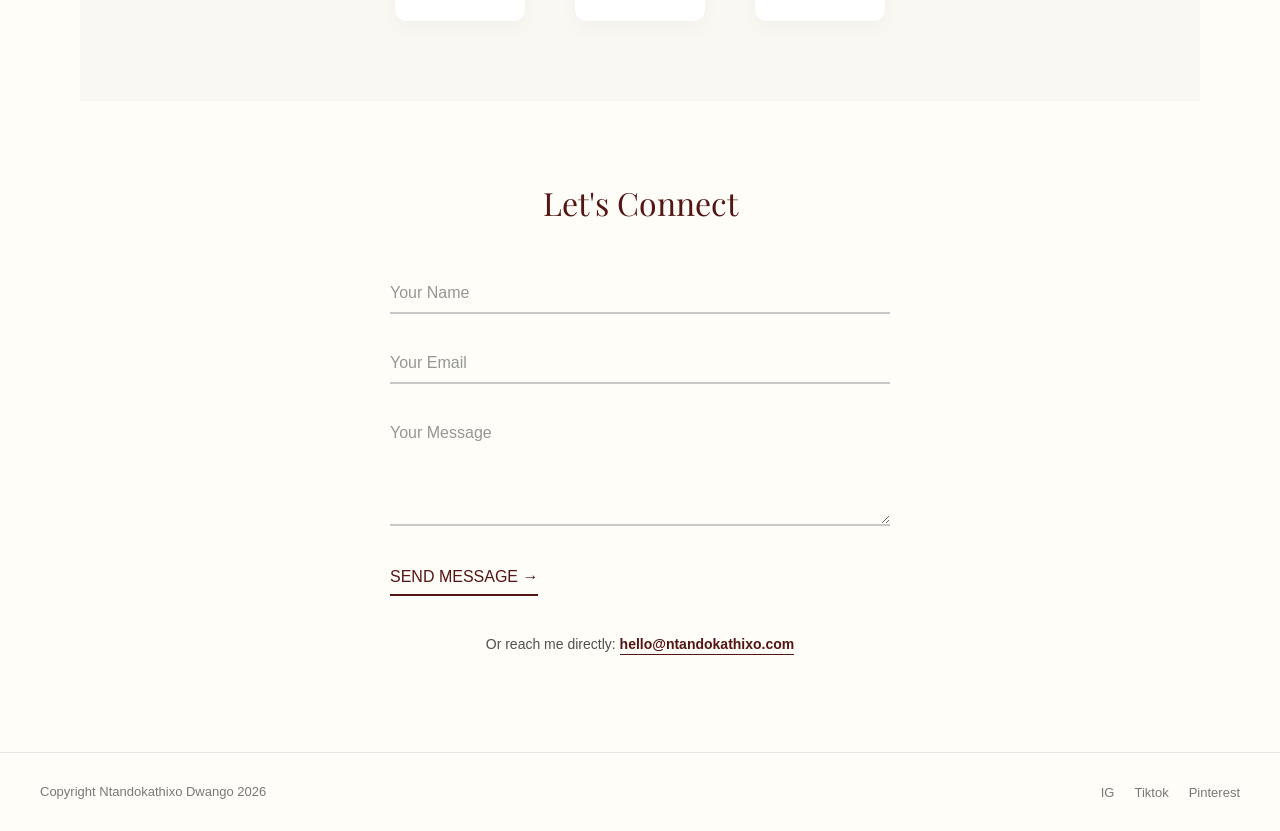
==== commit fa9c2c80: "finalising footer css + cleaning up code" ====
--- a/about.html
+++ b/about.html
@@ -10,11 +10,13 @@
 </head>
 <body class="about-page">
     <div class="top-bar">
-        <h1 class="logo">Ntandokathixo Dwango</h1>
+        <a href="./index.html" class="logo-link">
+          <h1 class="logo">Ntandokathixo Dwango</h1>
+        </a>
         <div class="top-bar-right">
             <nav class="socials-nav">
                 <ul class="social-links">
-                    <li class="search-icon">@</li>
+                    <li class="at-icon">@</li>
                     <li><a href="https://www.instagram.com/i.nandos">IG</a></li>
                     <li><a href="https://www.tiktok.com/@inandos">Tiktok</a></li>
                     <li><a href="https://pin.it/1VtYvhpHP">Pinterest</a></li>
@@ -114,14 +116,14 @@
     </main>
 
     <footer>
-        <p>Copyright Ntandokathixo Dwango 
+        <div class="footer-container">
+          <p class="copyright">Copyright Ntandokathixo Dwango <time datetime="2026-05-01">2026</time></p>
             <ul class="footer-social-links">
                 <li><a href="https://www.instagram.com/i.nandos">IG</a></li>
                 <li><a href="https://www.tiktok.com/@inandos">Tiktok</a></li>
                 <li><a href="https://pin.it/1VtYvhpHP">Pinterest</a></li>
-            </ul> 
-            <time datetime="2026-05-01">2026</time>
-        </p>
+             </ul>
+        </div>
     </footer>
 </body>
 </html>
--- a/css/style.css
+++ b/css/style.css
@@ -88,6 +88,16 @@
     color: rgb(84, 21, 21);
 }
 
+.logo-link {
+    text-decoration: none;
+    display: inline-block;
+    transition: opacity 0.3s ease;
+}
+
+.logo-link:hover {
+    opacity: 0.7;
+}
+
 /* SOCIAL LINKS CONTAINER */
 .social-links {
     display: flex;
@@ -121,20 +131,20 @@
     color: rgb(84, 21, 21);
 }
 
-/* SEARCH ICON - HOMEPAGE */
-.home-page .search-icon {
+/* @ ICON - HOMEPAGE */
+.home-page .at-icon {
     color: antiquewhite;
     font-family: 'Playfair Display', serif;
     transition: color 0.3s ease;
 }
 
-/* SEARCH ICON - HOMEPAGE WHEN SCROLLED */
-body.home-page .top-bar.scrolled .search-icon {
-    color: rgb(84, 21, 21);
-}
-
-/* SEARCH ICON - OTHER PAGES */
-.search-icon {
+/* @ ICON - HOMEPAGE WHEN SCROLLED */
+body.home-page .top-bar.scrolled .at-icon {
+    color: rgb(84, 21, 21);
+}
+
+/* @ ICON - OTHER PAGES */
+.at-icon {
     color: rgb(84, 21, 21);
     font-family: 'Playfair Display', serif;
 }
@@ -267,6 +277,12 @@
     font-weight: 500;
     color: rgb(234, 220, 201);
     text-shadow: 1px 1px 2px rgba(29, 29, 29, 0.3);
+    transition: border-bottom 0.3s ease;
+    padding-bottom: 5px;
+}
+
+.page-links li a:hover {
+    border-bottom: 2px solid rgb(234, 220, 201);
 }
 
 /* HERO TEXT */
@@ -449,11 +465,20 @@
 
 /* FOOTER */
 footer {
-    font-size: 10px;
-    margin-top: auto;
-    text-align: center;
-    padding: 30px 20px;
+      margin-top: auto;
+    padding: 30px 40px;
     background-color: rgb(255, 253, 247);
+    border-top: 1px solid rgb(230, 230, 230);
+}
+
+.footer-container {
+    display: flex;
+    justify-content: space-between;
+    align-items: center;
+    flex-wrap: wrap;
+    gap: 20px;
+    max-width: 1200px;
+    margin: 0 auto;
 }
 
 .footer-social-links {
@@ -463,24 +488,43 @@
     margin-left: 15px;
 }
 
+.copyright {
+    font-family: 'Open Sans', sans-serif;
+    font-size: 13px;
+    color: rgb(120, 120, 120);
+    margin: 0;
+}
+
+.footer-social-links {
+    display: flex;
+    list-style: none;
+    gap: 20px;
+    margin: 0;
+    padding: 0;
+}
+
 .footer-social-links li a {
     text-decoration: none;
-    font-size: 10px;
-    color: rgb(80, 80, 80);
-}
-
-footer p {
-    display: flex;
-    justify-content: center;
-    align-items: center;
-    gap: 10px;
-    flex-wrap: wrap;
+    font-family: 'Open Sans', sans-serif;
+    font-size: 13px;
+    color: rgb(120, 120, 120);
+    transition: color 0.3s ease;
+}
+
+.footer-social-links li a:hover {
+    color: rgb(84, 21, 21);
 }
 
 /* BLOG PAGE STYLES */
 .blog-page .main-nav .page-links li a {
     color: rgb(84, 21, 21);
     text-shadow: none;
+}
+
+.blog-page .page-links li a:hover,
+.shop-page .page-links li a:hover,
+.about-page .page-links li a:hover {
+    border-bottom: 2px solid rgb(84, 21, 21);
 }
 
 .blog-title {
@@ -1105,6 +1149,121 @@
     padding-bottom: 4px;
 }
 
+/* SHOP CATEGORY PAGE (popup) */
+.shop-category-page {
+    display: none;
+    position: fixed;
+    top: 0;
+    left: 0;
+    width: 100%;
+    height: 100%;
+    background-color: rgb(255, 253, 247);
+    z-index: 1000;
+    overflow-y: auto;
+    padding: 80px 60px;
+}
+
+.shop-category-content {
+    max-width: 1000px;
+    margin: 0 auto;
+}
+
+.shop-category-title {
+    font-family: 'Playfair Display', serif;
+    font-size: 48px;
+    font-weight: 400;
+    color: rgb(84, 21, 21);
+    text-align: center;
+    margin-bottom: 50px;
+}
+
+.shop-items-grid {
+    display: grid;
+    grid-template-columns: repeat(2, 1fr);
+    gap: 40px;
+    justify-items: center;
+    align-items: start;
+}
+
+.shop-item-card {
+    background-color: rgb(255, 255, 255);
+    border-radius: 12px;
+    padding: 20px;
+    text-align: center;
+    transition: transform 0.3s ease, box-shadow 0.3s ease;
+    box-shadow: 0 2px 8px rgba(0, 0, 0, 0.05);
+    width: 90%;
+    max-width: 600px;
+}
+
+.shop-item-card:hover {
+    transform: translateY(-5px);
+    box-shadow: 0 8px 20px rgba(0, 0, 0, 0.1);
+}
+
+.shop-item-card img {
+    width: 100%;
+    height: 500px;
+    object-fit: cover;
+    border-radius: 8px;
+    margin-bottom: 15px;
+}
+
+.shop-item-card h3 {
+    font-family: 'Playfair Display', serif;
+    font-size: 18px;
+    font-weight: 500;
+    color: rgb(80, 80, 80);
+    margin-bottom: 8px;
+}
+
+.shop-item-card .price {
+    font-family: 'Open Sans', sans-serif;
+    font-size: 16px;
+    font-weight: 600;
+    color: rgb(84, 21, 21);
+    margin-bottom: 15px;
+}
+
+.shop-item-card .shop-link {
+    display: inline-block;
+    text-decoration: none;
+    font-family: 'Open Sans', sans-serif;
+    font-size: 12px;
+    font-weight: 600;
+    color: rgb(84, 21, 21);
+    border-bottom: 2px solid rgb(84, 21, 21);
+    padding-bottom: 4px;
+}
+
+.close-category {
+    position: fixed;
+    top: 20px;
+    right: 40px;
+    background: none;
+    border: none;
+    font-size: 30px;
+    cursor: pointer;
+    color: rgb(84, 21, 21);
+    z-index: 1001;
+}
+
+/* Responsive */
+@media (max-width: 768px) {
+    .shop-category-page {
+        padding: 60px 20px;
+    }
+    
+    .shop-items-grid {
+        grid-template-columns: 1fr;
+        gap: 30px;
+    }
+    
+    .shop-category-title {
+        font-size: 36px;
+    }
+}
+
 /* REVIEW SECTION */
 
 .reviews-section {
@@ -1136,6 +1295,7 @@
 .review-card .stars {
     font-size: 16px;
     margin-bottom: 10px;
+     color: rgb(0, 0, 0);
 }
 
 .review-card p {
@@ -1161,7 +1321,92 @@
     color: rgb(84, 21, 21);
     border-bottom: 2px solid rgb(84, 21, 21);
     padding-bottom: 4px;
-}
+    background: none;
+    cursor: pointer;
+}
+
+/* REVIEW FORM */
+.review-form-container {
+    background-color: rgb(250, 248, 242);
+    padding: 30px;
+    border-radius: 16px;
+    margin-top: 30px;
+    text-align: left;
+    max-width: 500px;
+    margin-left: auto;
+    margin-right: auto;
+}
+
+.review-form-container h3 {
+    font-family: 'Playfair Display', serif;
+    font-size: 24px;
+    color: rgb(84, 21, 21);
+    margin-bottom: 20px;
+    text-align: center;
+}
+
+.rating-input {
+    text-align: center;
+    margin-bottom: 20px;
+}
+
+.star-rating {
+    font-size: 30px;
+    letter-spacing: 5px;
+    color: rgb(200, 200, 200);
+    cursor: pointer;
+    transition: color 0.2s ease;
+}
+
+.star-rating.active-star {
+    color: rgb(0, 0, 0);
+}
+
+.review-form-container .form-group {
+    margin-bottom: 15px;
+}
+
+.review-form-container input,
+.review-form-container textarea {
+    width: 100%;
+    padding: 10px;
+    border: none;
+    border-bottom: 1px solid rgb(200, 200, 200);
+    background-color: transparent;
+    font-family: 'Open Sans', sans-serif;
+    font-size: 14px;
+}
+
+.review-form-container input:focus,
+.review-form-container textarea:focus {
+    outline: none;
+    border-bottom-color: rgb(84, 21, 21);
+}
+
+.submit-review-btn {
+    background: none;
+    border: none;
+    border-bottom: 2px solid rgb(84, 21, 21);
+    color: rgb(84, 21, 21);
+    font-family: 'Open Sans', sans-serif;
+    font-size: 14px;
+    font-weight: 600;
+    padding: 8px 0;
+    cursor: pointer;
+    width: 100%;
+    margin-bottom: 10px;
+}
+
+.cancel-review-btn {
+    background: none;
+    border: none;
+    color: rgb(150, 150, 150);
+    font-family: 'Open Sans', sans-serif;
+    font-size: 12px;
+    cursor: pointer;
+    width: 100%;
+}
+
 
 /* Responsive for Shop and About */
 @media (max-width: 1024px) {
@@ -1203,6 +1448,9 @@
         grid-template-columns: 1fr;
     }
     
+    .review-form-container {
+        padding: 20px;
+    }
     .brands-grid {
         grid-template-columns: repeat(2, 1fr);
     }
